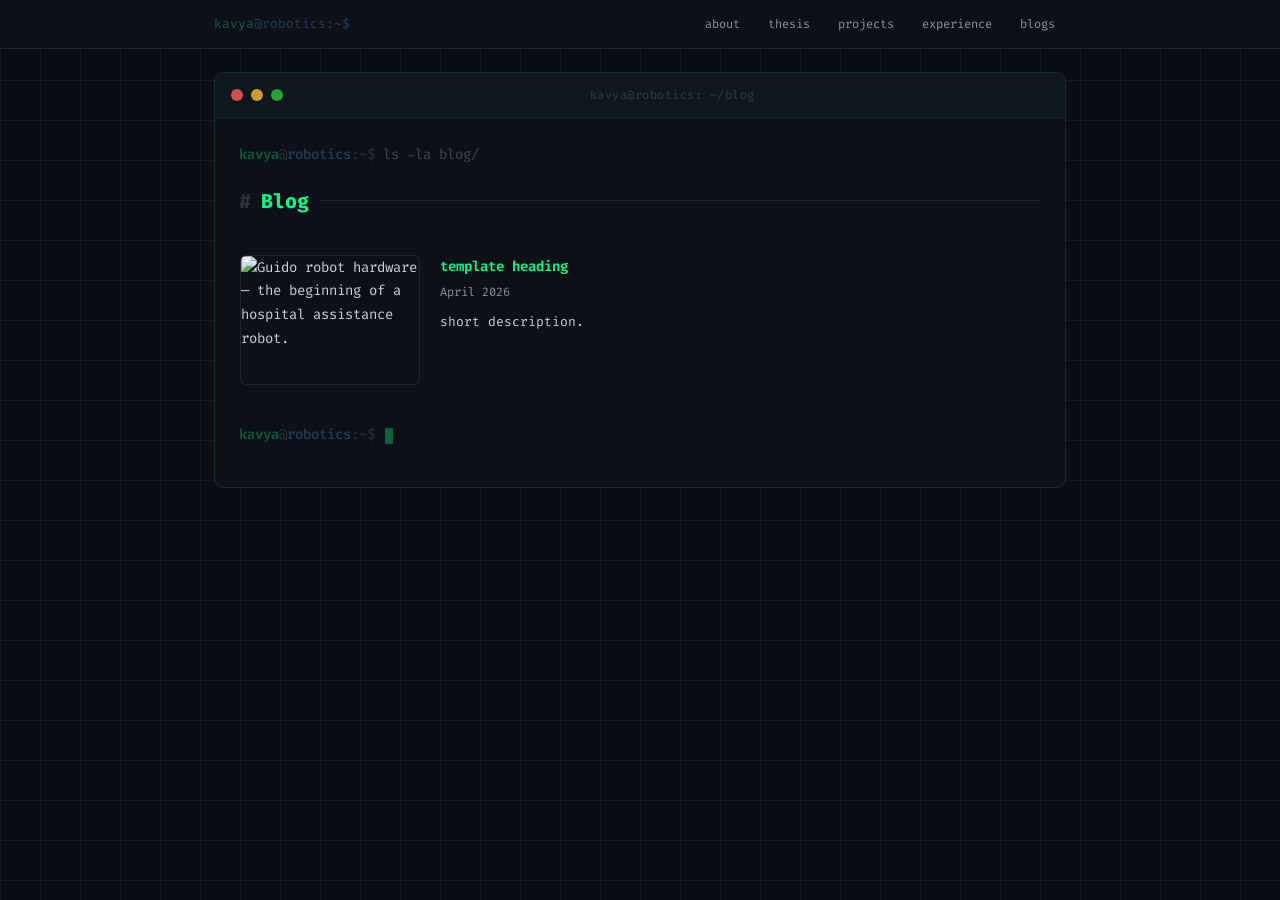
==== blogs.html @ ab589d61 "Save current terminal design before adding two-column news/weekend section" ====
<!DOCTYPE html>
<html lang="en">
<head>
<meta charset="UTF-8" />
<meta name="viewport" content="width=device-width, initial-scale=1.0" />
<title>Blog — Kavya Shankar</title>
<meta name="description" content="Blog posts by Kavya Shankar on robotics, research, and building things." />
<meta name="author" content="Kavya Shankar" />

<link rel="icon" href="data:image/svg+xml,<svg xmlns=%22http://www.w3.org/2000/svg%22 viewBox=%220 0 100 100%22><text y=%22.9em%22 font-size=%2290%22>🤖</text></svg>" />
<link rel="stylesheet" href="assets/style.css" />
</head>

<body>

<!-- ============== NAVBAR ============== -->
<nav class="navbar">
  <div class="navbar-inner">
    <div class="navbar-prompt">
      <span class="user">kavya</span><span class="sep">@</span><span class="path">robotics</span><span class="sep">:~$</span>
    </div>
    <div class="navbar-links">
      <a href="index.html#about">about</a>
      <a href="index.html#thesis">thesis</a>
      <a href="index.html#projects">projects</a>
      <a href="index.html#experience">experience</a>
      <a href="blogs.html">blogs</a>
      <!-- <a href="publications.html">publications</a> -->
    </div>
  </div>
</nav>

<div class="container">

<div class="terminal">
  <div class="terminal-titlebar">
    <div class="terminal-dots">
      <span class="dot-red"></span>
      <span class="dot-yellow"></span>
      <span class="dot-green"></span>
    </div>
    <div class="terminal-title">kavya@robotics: ~/blog</div>
  </div>
  <div class="terminal-body">
    <div class="prompt">
      <span class="user">kavya</span><span class="sep">@</span><span class="path">robotics</span><span class="sep">:~$ </span><span class="cmd">ls -la blog/</span>
    </div>

    <div class="section-heading">Blog</div>

    <!-- ── Blog card: Building Guido ── -->
    <a href="assets/blogs/building-guido.html" class="card-link">
      <div class="item card-hover">
        <div class="item-image">
          <img src="assets/images/guido-hardware.jpg"
               alt="Guido robot hardware — the beginning of a hospital assistance robot." />
        </div>
        <div class="item-content">
          <div class="item-title">template heading</div>
          <div class="item-meta">April 2026</div>
          <p>short description.</p>
        </div>
      </div>
    </a>

    <!-- Add more blog posts here: copy the card block above, newest on top -->

    <div class="prompt" style="margin-top: 20px;">
      <span class="user">kavya</span><span class="sep">@</span><span class="path">robotics</span><span class="sep">:~$ </span><span class="cursor"></span>
    </div>
  </div>
</div>

</div><!-- /.container -->

</body>
</html>
---- assets/style.css ----
@import url('https://fonts.googleapis.com/css2?family=Fira+Code:wght@300;400;500;600;700&display=swap');

/* ── RESET & BASE ── */
*, *::before, *::after { box-sizing: border-box; margin: 0; padding: 0; }

:root {
  --bg:          #0a0e14;
  --bg-surface:  #0d1117;
  --bg-card:     #111820;
  --green:       #00ff88;
  --green-dim:   #00cc6a;
  --green-muted: #1a3a2a;
  --blue:        #58a6ff;
  --blue-dim:    #388bfd;
  --cyan:        #39d2c0;
  --text:        #c9d1d9;
  --text-dim:    #8b949e;
  --text-bright: #e6edf3;
  --border:      #21262d;
  --red:         #ff5f56;
  --yellow:      #ffbd2e;
  --green-dot:   #27c93f;
  --grid-color:  rgba(48, 54, 61, 0.3);
  --font-mono:   'Fira Code', 'SF Mono', 'Cascadia Code', 'Consolas', monospace;
}

html {
  scroll-behavior: smooth;
  scroll-padding-top: 70px;
}

body {
  font-family: var(--font-mono);
  font-size: 14px;
  line-height: 1.7;
  color: var(--text);
  background: var(--bg);
  /* faint grid */
  background-image:
    linear-gradient(var(--grid-color) 1px, transparent 1px),
    linear-gradient(90deg, var(--grid-color) 1px, transparent 1px);
  background-size: 40px 40px;
  min-height: 100vh;
}

::selection {
  background: var(--green);
  color: var(--bg);
}

/* ── SCROLLBAR ── */
::-webkit-scrollbar { width: 8px; }
::-webkit-scrollbar-track { background: var(--bg); }
::-webkit-scrollbar-thumb { background: var(--border); border-radius: 4px; }
::-webkit-scrollbar-thumb:hover { background: var(--text-dim); }

/* ── NAVBAR (pinned top) ── */
.navbar {
  position: fixed;
  top: 0;
  left: 0;
  right: 0;
  z-index: 1000;
  background: var(--bg-surface);
  border-bottom: 1px solid var(--border);
  backdrop-filter: blur(12px);
  -webkit-backdrop-filter: blur(12px);
}

.navbar-inner {
  max-width: 900px;
  margin: 0 auto;
  padding: 0 24px;
  display: flex;
  align-items: center;
  justify-content: space-between;
  height: 48px;
}

.navbar-prompt {
  font-family: var(--font-mono);
  font-size: 13px;
  color: rgba(139, 148, 158, 0.3);
  white-space: nowrap;
  flex-shrink: 0;
}

.navbar-prompt .user { color: rgba(0, 255, 136, 0.35); }
.navbar-prompt .sep  { color: rgba(88, 166, 255, 0.3); }
.navbar-prompt .path { color: rgba(88, 166, 255, 0.3); }

.navbar-links {
  display: flex;
  gap: 6px;
  flex-wrap: wrap;
  justify-content: flex-end;
}

.navbar-links a {
  font-family: var(--font-mono);
  font-size: 12px;
  color: var(--text-dim);
  text-decoration: none;
  padding: 4px 10px;
  border-radius: 4px;
  transition: all 0.2s;
  border: 1px solid transparent;
}

.navbar-links a:hover {
  color: var(--green);
  border-color: var(--green-muted);
  background: rgba(0, 255, 136, 0.05);
}

/* ── LAYOUT ── */
.container {
  max-width: 900px;
  margin: 0 auto;
  padding: 72px 24px 40px;
}

/* ── TERMINAL WINDOW ── */
.terminal {
  background: var(--bg-surface);
  border: 1px solid rgba(0, 255, 136, 0.15);
  border-radius: 10px;
  overflow: hidden;
  margin-bottom: 28px;
}

.terminal-titlebar {
  display: flex;
  align-items: center;
  padding: 12px 16px;
  background: rgba(17, 24, 32, 0.8);
  border-bottom: 1px solid rgba(0, 255, 136, 0.1);
  gap: 12px;
}

.terminal-dots {
  display: flex;
  gap: 8px;
  flex-shrink: 0;
}

.terminal-dots span {
  width: 12px;
  height: 12px;
  border-radius: 50%;
  display: block;
}

.dot-red    { background: rgba(255, 95, 86, 0.8); }
.dot-yellow { background: rgba(255, 189, 46, 0.8); }
.dot-green  { background: rgba(39, 201, 63, 0.8); }

.terminal-title {
  font-size: 12px;
  color: rgba(139, 148, 158, 0.3);
  text-align: center;
  flex: 1;
  letter-spacing: 0.5px;
}

.terminal-body {
  padding: 24px;
}

/* ── PROMPT LINE ── */
.prompt {
  font-family: var(--font-mono);
  font-size: 14px;
  margin-bottom: 16px;
  line-height: 1.8;
}

.prompt .user { color: rgba(0, 255, 136, 0.3); font-weight: 600; }
.prompt .sep  { color: rgba(139, 148, 158, 0.25); }
.prompt .path { color: rgba(88, 166, 255, 0.3); font-weight: 500; }
.prompt .cmd  { color: rgba(230, 237, 243, 0.25); }

/* ── BLINKING CURSOR ── */
.cursor {
  display: inline-block;
  width: 8px;
  height: 16px;
  background: rgba(0, 255, 136, 0.35);
  vertical-align: text-bottom;
  animation: blink 1s step-end infinite;
  margin-left: 2px;
}

@keyframes blink {
  0%, 100% { opacity: 1; }
  50%      { opacity: 0; }
}

/* ── HEADER / HERO ── */
.hero-grid {
  display: flex;
  gap: 24px;
  align-items: flex-start;
}

.hero-text {
  flex: 1;
}

.hero-name {
  font-family: var(--font-mono);
  font-size: 28px;
  font-weight: 700;
  color: var(--green);
  margin-bottom: 16px;
  letter-spacing: -0.5px;
}

.hero-text p {
  margin-bottom: 12px;
  color: var(--text);
}

.hero-links {
  margin-top: 16px;
  display: flex;
  flex-wrap: wrap;
  gap: 8px;
}

.hero-links a {
  font-size: 12px;
  color: var(--blue);
  text-decoration: none;
  padding: 4px 12px;
  border: 1px solid var(--border);
  border-radius: 4px;
  transition: all 0.2s;
}

.hero-links a:hover {
  border-color: var(--blue);
  background: rgba(88, 166, 255, 0.08);
  color: var(--text-bright);
}

.hero-portrait {
  flex-shrink: 0;
}

.hero-portrait img {
  width: 170px;
  border-radius: 8px;
  border: 2px solid var(--border);
  filter: grayscale(20%) contrast(1.05);
  transition: filter 0.3s, border-color 0.3s;
}

.hero-portrait img:hover {
  filter: grayscale(0%) contrast(1.1);
  border-color: var(--green-muted);
}

/* ── SECTION HEADINGS ── */
.section-heading {
  font-family: var(--font-mono);
  font-size: 20px;
  font-weight: 700;
  color: var(--green);
  margin-bottom: 20px;
  display: flex;
  align-items: center;
  gap: 10px;
}

.section-heading::before {
  content: '#';
  color: rgba(139, 148, 158, 0.25);
}

.section-heading::after {
  content: '';
  flex: 1;
  height: 1px;
  background: var(--border);
}

/* ── PROJECT / ITEM CARDS ── */
.item {
  display: flex;
  gap: 20px;
  padding: 16px 0;
  border-bottom: 1px solid var(--border);
}

.item:last-child {
  border-bottom: none;
}

.item-image-wrap {
  flex-shrink: 0;
  width: 180px;
}

.item-cite {
  font-size: 10px;
  color: var(--text-dim);
  margin-top: 4px;
  text-align: center;
}

.item-image {
  flex-shrink: 0;
  width: 180px;
  height: 130px;
  overflow: hidden;
  border-radius: 6px;
  border: 1px solid var(--border);
  transition: border-color 0.3s;
}

.item-image img {
  width: 100%;
  height: 100%;
  object-fit: cover;
  border-radius: 0;
  border: none;
  transition: transform 0.3s;
}

.item-image:hover {
  border-color: var(--green-muted);
}

.item-image:hover img {
  transform: scale(1.05);
}

.item-content {
  flex: 1;
  min-width: 0;
}

.item-title {
  font-family: var(--font-mono);
  font-size: 14px;
  font-weight: 600;
  color: var(--green);
  margin-bottom: 4px;
}

.item-meta {
  font-size: 12px;
  color: var(--text-dim);
  margin-bottom: 8px;
}

.item-meta b {
  color: var(--text);
}

.item-content p {
  font-size: 13px;
  color: var(--text);
  margin-top: 6px;
}

.item-links {
  margin-top: 8px;
}

.item-links a {
  font-size: 12px;
  color: var(--blue);
  text-decoration: none;
  margin-right: 12px;
  transition: color 0.2s;
}

.item-links a:hover {
  color: var(--green);
}

/* ── EXPERIENCE TABLE ── */
.exp-row {
  display: flex;
  gap: 16px;
  padding: 10px 0;
  border-bottom: 1px solid var(--border);
  font-size: 13px;
}

.exp-row:last-child { border-bottom: none; }

.exp-date {
  color: var(--text-dim);
  flex-shrink: 0;
  width: 160px;
  font-size: 12px;
}

.exp-detail {
  flex: 1;
  color: var(--text);
}

.exp-detail b {
  color: var(--blue);
}

.exp-detail i {
  color: var(--text-dim);
}

/* ── BLOG ENTRIES ── */
.blog-row {
  display: flex;
  gap: 16px;
  padding: 10px 0;
  border-bottom: 1px solid var(--border);
  font-size: 13px;
}

.blog-row:last-child { border-bottom: none; }

.blog-date {
  color: var(--text-dim);
  flex-shrink: 0;
  width: 130px;
  font-size: 12px;
}

.blog-detail a {
  color: var(--green);
  text-decoration: none;
  font-weight: 600;
  transition: color 0.2s;
}

.blog-detail a:hover {
  color: var(--blue);
}

.blog-detail p {
  margin-top: 2px;
  color: var(--text-dim);
  font-size: 12px;
}

/* ── FOOTER ── */
.footer {
  text-align: center;
  padding: 24px 0 8px;
  font-size: 11px;
  color: var(--text-dim);
}

.footer a {
  color: var(--text-dim);
  text-decoration: none;
  transition: color 0.2s;
}

.footer a:hover {
  color: var(--green);
}

/* ── COMMENT STYLE OUTPUT LINES ── */
.output-comment {
  color: var(--text-dim);
  font-size: 13px;
  font-style: italic;
}

.output-comment::before {
  content: '// ';
  color: rgba(26, 58, 42, 0.5);
}

/* ── CLICKABLE CARD LINKS (blogs / publications listing) ── */
a.card-link {
  text-decoration: none;
  color: inherit;
  display: block;
}

a.card-link:hover {
  color: inherit;
}

a.card-link .card-hover {
  border-radius: 8px;
  padding: 16px;
  margin: 0 -16px;
  transition: background 0.2s, border-color 0.3s;
  border: 1px solid transparent;
}

a.card-link:hover .card-hover {
  background: rgba(0, 255, 136, 0.03);
  border-color: var(--green-muted);
}

a.card-link:hover .item-title {
  color: var(--blue);
}

/* ── LINKS (global) ── */
a { color: var(--blue); text-decoration: none; transition: color 0.2s; }
a:hover { color: var(--green); }

/* ── MOBILE ── */
@media (max-width: 700px) {
  .navbar-prompt { display: none; }
  .navbar-inner { justify-content: center; }
  .navbar-links { justify-content: center; }

  .container { padding: 64px 12px 24px; }

  .terminal-body { padding: 16px; }

  .hero-grid {
    flex-direction: column-reverse;
    align-items: center;
    text-align: center;
  }

  .hero-portrait img { width: 140px; }
  .hero-links { justify-content: center; }
  .hero-name { font-size: 22px; }

  .item {
    flex-direction: column;
    gap: 12px;
  }

  .item-image {
    width: 100%;
    max-width: 260px;
    height: 160px;
  }

  .exp-row, .blog-row {
    flex-direction: column;
    gap: 2px;
  }

  .exp-date, .blog-date {
    width: auto;
  }
}

/* ── SUBTLE GLOW ON TERMINAL HOVER ── */
.terminal:hover {
  border-color: rgba(0, 255, 136, 0.15);
  box-shadow: 0 0 30px rgba(0, 255, 136, 0.03);
  transition: border-color 0.4s, box-shadow 0.4s;
}
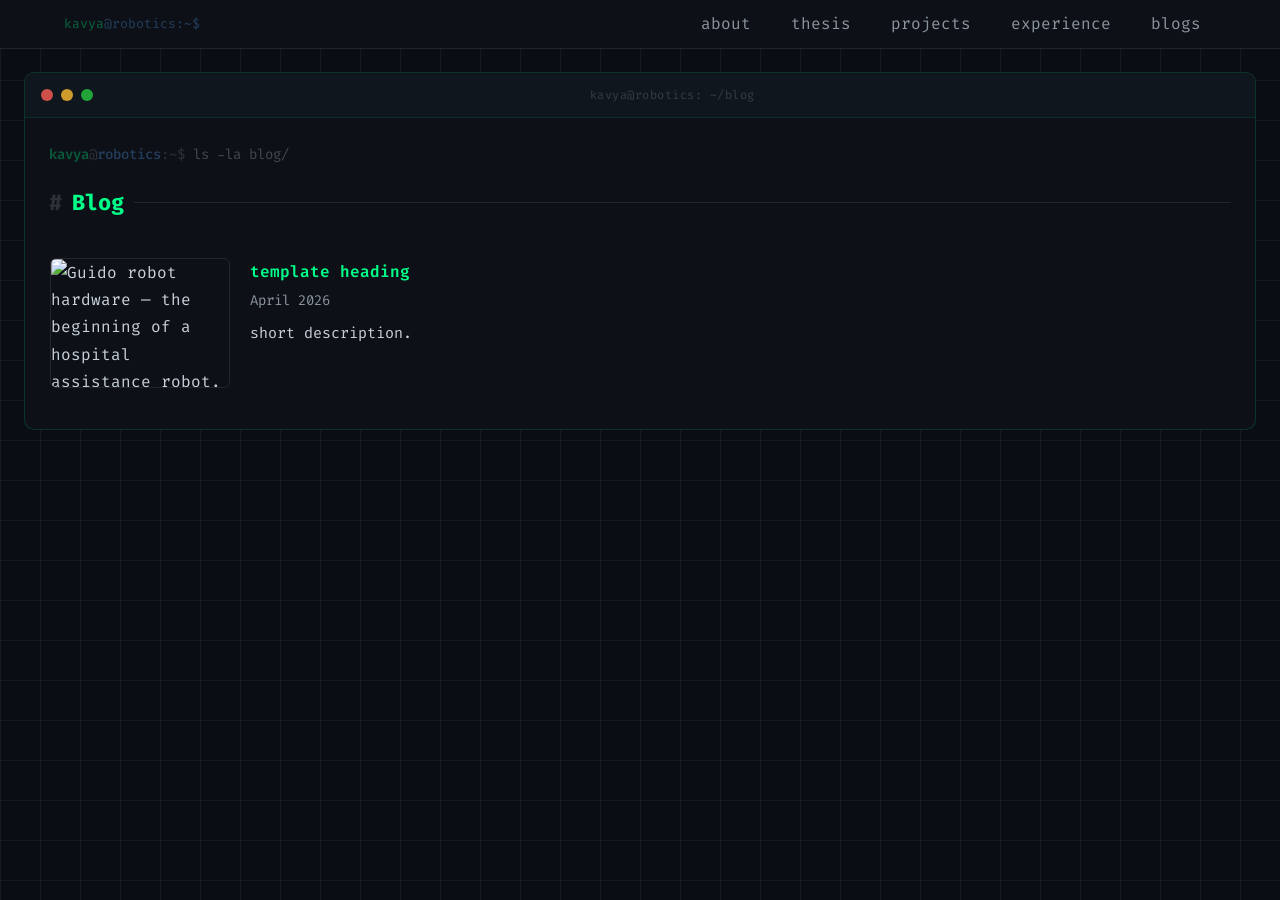
==== commit f5a8be19: "Add weekend builds with videos, news section, layout and UI improvements - Three-column layout: News" ====
--- a/blogs.html
+++ b/blogs.html
@@ -65,9 +65,6 @@
 
     <!-- Add more blog posts here: copy the card block above, newest on top -->
 
-    <div class="prompt" style="margin-top: 20px;">
-      <span class="user">kavya</span><span class="sep">@</span><span class="path">robotics</span><span class="sep">:~$ </span><span class="cursor"></span>
-    </div>
   </div>
 </div>
 
--- a/assets/style.css
+++ b/assets/style.css
@@ -31,7 +31,7 @@
 
 body {
   font-family: var(--font-mono);
-  font-size: 14px;
+  font-size: 16px;
   line-height: 1.7;
   color: var(--text);
   background: var(--bg);
@@ -68,7 +68,7 @@
 }
 
 .navbar-inner {
-  max-width: 900px;
+  max-width: 1200px;
   margin: 0 auto;
   padding: 0 24px;
   display: flex;
@@ -91,17 +91,17 @@
 
 .navbar-links {
   display: flex;
-  gap: 6px;
+  gap: 10px;
   flex-wrap: wrap;
   justify-content: flex-end;
 }
 
 .navbar-links a {
   font-family: var(--font-mono);
-  font-size: 12px;
+  font-size: 16px;
   color: var(--text-dim);
   text-decoration: none;
-  padding: 4px 10px;
+  padding: 6px 14px;
   border-radius: 4px;
   transition: all 0.2s;
   border: 1px solid transparent;
@@ -115,9 +115,48 @@
 
 /* ── LAYOUT ── */
 .container {
-  max-width: 900px;
+  max-width: 1600px;
   margin: 0 auto;
   padding: 72px 24px 40px;
+}
+
+.page-layout {
+  display: flex;
+  gap: 28px;
+  align-items: flex-start;
+}
+
+.page-layout.three-col {
+  justify-content: center;
+}
+
+.main-content {
+  flex: 1;
+  min-width: 0;
+}
+
+.sidebar-left {
+  width: 250px;
+  flex-shrink: 0;
+  position: sticky;
+  top: 68px;
+}
+
+.sidebar-right {
+  width: 350px;
+  flex-shrink: 0;
+  position: sticky;
+  top: 68px;
+}
+
+.sidebar {
+  width: 280px;
+  flex-shrink: 0;
+  position: sticky;
+  top: 68px;
+  display: flex;
+  flex-direction: column;
+  gap: 20px;
 }
 
 /* ── TERMINAL WINDOW ── */
@@ -253,18 +292,22 @@
   border-radius: 8px;
   border: 2px solid var(--border);
   filter: grayscale(20%) contrast(1.05);
-  transition: filter 0.3s, border-color 0.3s;
+  transition: filter 0.3s, border-color 0.3s, transform 0.3s;
+  cursor: pointer;
 }
 
 .hero-portrait img:hover {
   filter: grayscale(0%) contrast(1.1);
   border-color: var(--green-muted);
+  transform: scale(1.8);
+  z-index: 100;
+  position: relative;
 }
 
 /* ── SECTION HEADINGS ── */
 .section-heading {
   font-family: var(--font-mono);
-  font-size: 20px;
+  font-size: 22px;
   font-weight: 700;
   color: var(--green);
   margin-bottom: 20px;
@@ -343,14 +386,14 @@
 
 .item-title {
   font-family: var(--font-mono);
+  font-size: 16px;
+  font-weight: 600;
+  color: var(--green);
+  margin-bottom: 4px;
+}
+
+.item-meta {
   font-size: 14px;
-  font-weight: 600;
-  color: var(--green);
-  margin-bottom: 4px;
-}
-
-.item-meta {
-  font-size: 12px;
   color: var(--text-dim);
   margin-bottom: 8px;
 }
@@ -360,7 +403,7 @@
 }
 
 .item-content p {
-  font-size: 13px;
+  font-size: 15px;
   color: var(--text);
   margin-top: 6px;
 }
@@ -370,7 +413,7 @@
 }
 
 .item-links a {
-  font-size: 12px;
+  font-size: 14px;
   color: var(--blue);
   text-decoration: none;
   margin-right: 12px;
@@ -387,7 +430,7 @@
   gap: 16px;
   padding: 10px 0;
   border-bottom: 1px solid var(--border);
-  font-size: 13px;
+  font-size: 15px;
 }
 
 .exp-row:last-child { border-bottom: none; }
@@ -396,7 +439,7 @@
   color: var(--text-dim);
   flex-shrink: 0;
   width: 160px;
-  font-size: 12px;
+  font-size: 14px;
 }
 
 .exp-detail {
@@ -548,6 +591,177 @@
   .exp-date, .blog-date {
     width: auto;
   }
+
+  .page-layout {
+    flex-direction: column;
+  }
+
+  .sidebar-left,
+  .sidebar-right {
+    width: 100%;
+    position: static;
+  }
+
+  .sidebar {
+    width: 100%;
+    position: static;
+    flex-direction: row;
+    flex-wrap: wrap;
+  }
+
+  .sidebar .col-panel {
+    flex: 1;
+    min-width: 250px;
+  }
+
+  .detail-page {
+    padding: 64px 12px 24px;
+  }
+}
+
+/* ── SIDEBAR PANELS: NEWS + WEEKEND BUILDS ── */
+
+.col-panel {
+  background: var(--bg-surface);
+  border: 1px solid rgba(0, 255, 136, 0.15);
+  border-radius: 10px;
+  padding: 20px;
+}
+
+.col-heading {
+  font-family: var(--font-mono);
+  font-size: 16px;
+  font-weight: 700;
+  color: var(--green);
+  margin-bottom: 16px;
+  padding-bottom: 8px;
+  border-bottom: 1px solid var(--border);
+}
+
+.col-item {
+  display: block;
+  padding: 10px 0;
+  border-bottom: 1px solid var(--border);
+  text-decoration: none;
+  color: inherit;
+  transition: background 0.2s;
+  margin: 0 -8px;
+  padding-left: 8px;
+  padding-right: 8px;
+  border-radius: 4px;
+}
+
+.col-item:last-child {
+  border-bottom: none;
+}
+
+.col-item:hover {
+  background: rgba(0, 255, 136, 0.04);
+  color: inherit;
+}
+
+.col-item:hover .col-label {
+  color: var(--green);
+}
+
+.col-date {
+  display: block;
+  font-size: 11px;
+  color: var(--text-dim);
+  margin-bottom: 2px;
+}
+
+.col-label {
+  font-size: 14px;
+  color: var(--text);
+  transition: color 0.2s;
+  line-height: 1.5;
+}
+
+/* ── WEEKEND BUILD SIDEBAR THUMBNAIL ── */
+.col-item-weekend {
+  display: flex;
+  flex-direction: column;
+}
+
+.col-thumb {
+  width: 100%;
+  height: 180px;
+  object-fit: cover;
+  border-radius: 6px;
+  border: 1px solid var(--border);
+  margin-bottom: 8px;
+  transition: border-color 0.3s;
+}
+
+.col-item-weekend:hover .col-thumb {
+  border-color: var(--green-muted);
+}
+
+/* ── DETAIL PAGE HERO IMAGE / VIDEO ── */
+.detail-hero-img {
+  margin-bottom: 24px;
+}
+
+.detail-hero-img img,
+.detail-hero-img video {
+  width: 100%;
+  max-height: 400px;
+  object-fit: cover;
+  border-radius: 8px;
+  border: 1px solid var(--border);
+}
+
+/* ── DETAIL PAGE (news / weekend builds) ── */
+.detail-page {
+  max-width: 700px;
+  margin: 0 auto;
+  padding: 72px 24px 40px;
+}
+
+.detail-back {
+  font-size: 13px;
+  color: var(--text-dim);
+  text-decoration: none;
+  transition: color 0.2s;
+  display: inline-block;
+  margin-bottom: 24px;
+}
+
+.detail-back:hover {
+  color: var(--green);
+}
+
+.detail-title {
+  font-family: var(--font-mono);
+  font-size: 22px;
+  font-weight: 700;
+  color: var(--green);
+  margin-bottom: 8px;
+}
+
+.detail-meta {
+  font-size: 12px;
+  color: var(--text-dim);
+  margin-bottom: 28px;
+}
+
+.detail-body {
+  font-size: 14px;
+  color: var(--text);
+  line-height: 1.8;
+}
+
+.detail-body p {
+  margin-bottom: 16px;
+}
+
+.detail-body a {
+  color: var(--blue);
+}
+
+.detail-body a:hover {
+  color: var(--green);
 }
 
 /* ── SUBTLE GLOW ON TERMINAL HOVER ── */
